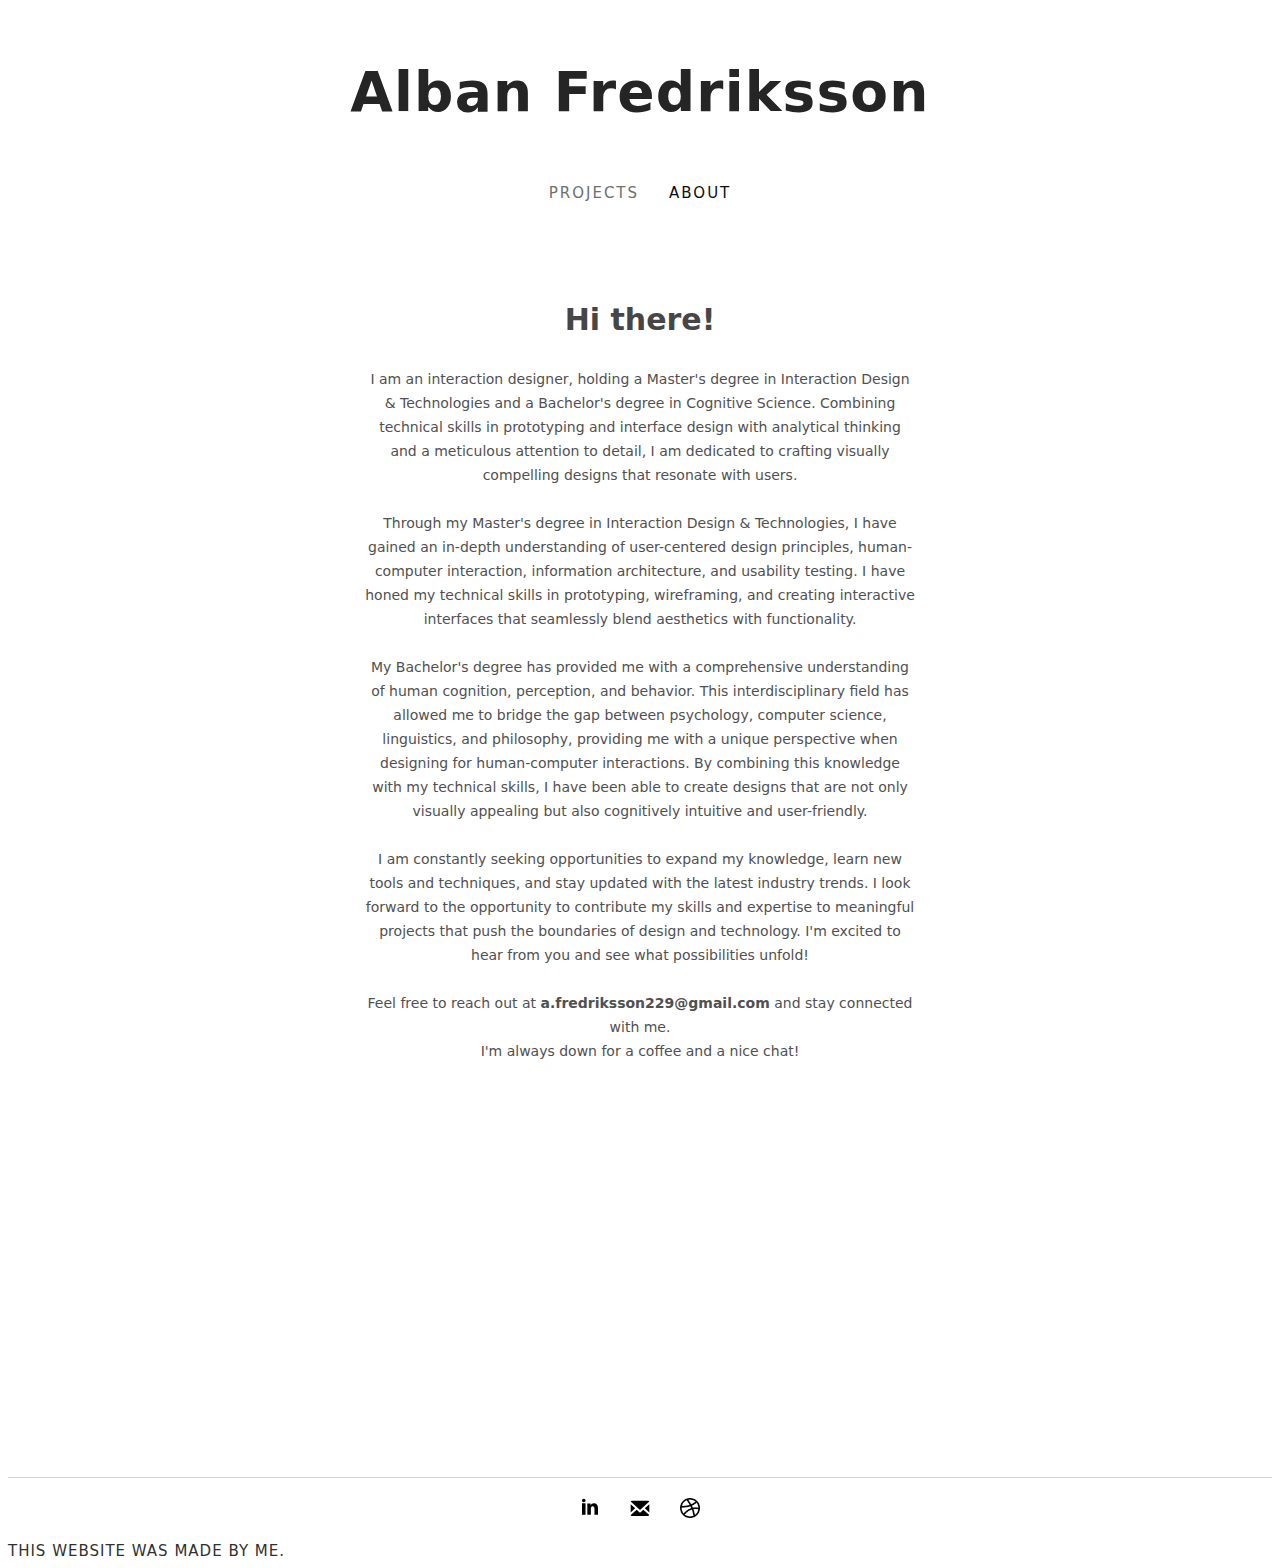
==== About.html @ 3cfa6dbd "Update About.html" ====
<!DOCTYPE html>
<html lang="en">
  <head>
    <meta charset="UTF-8" />
    <meta name="viewport" content="width=device-width, initial-scale=1.0" />
    <title>About</title>
    <link rel="stylesheet" href="About.css" />
    <link
      href="https://fonts.googleapis.com/css2?family=Montserrat:wght@200;300;400;500;700&display=swap"
      rel="stylesheet"
    />
  </head>
  <body>
    <div class="name-header">
      <a href="index.html">
        <div class="name">Alban Fredriksson</div>
      </a>
    </div>

    <div class="navigation-bar">
      <a class="projects" href="index.html">PROJECTS</a>
      <a class="about" href="About.html">ABOUT</a>
    </div>

    <div class="bilden">
      <img class="bild" src="photos/Alban porträtt (1 of 1).jpg" alt="" />
    </div>

    <div class="text">
      <p><span class="hi">Hi there!</span></p>
      <p class="texten">
        I am an interaction designer, holding a Master's degree in Interaction
        Design & Technologies and a Bachelor's degree in Cognitive Science.
        Combining technical skills in prototyping and interface design with
        analytical thinking and a meticulous attention to detail, I am dedicated
        to crafting visually compelling designs that resonate with users.
        <br /><br />
        Through my Master's degree in Interaction Design & Technologies, I have
        gained an in-depth understanding of user-centered design principles,
        human-computer interaction, information architecture, and usability
        testing. I have honed my technical skills in prototyping, wireframing,
        and creating interactive interfaces that seamlessly blend aesthetics
        with functionality.<br /><br />
        My Bachelor's degree has provided me with a comprehensive understanding
        of human cognition, perception, and behavior. This interdisciplinary
        field has allowed me to bridge the gap between psychology, computer
        science, linguistics, and philosophy, providing me with a unique
        perspective when designing for human-computer interactions. By combining
        this knowledge with my technical skills, I have been able to create
        designs that are not only visually appealing but also cognitively
        intuitive and user-friendly.<br /><br />I am constantly seeking
        opportunities to expand my knowledge, learn new tools and techniques,
        and stay updated with the latest industry trends. I look forward to the
        opportunity to contribute my skills and expertise to meaningful projects
        that push the boundaries of design and technology. I'm excited to hear
        from you and see what possibilities unfold!<br /><br />Feel free to
        reach out at
        <span class="mail-bold">a.fredriksson229@gmail.com</span> and stay
        connected with me. <br />
        I'm always down for a coffee and a nice chat!
      </p>
    </div>

    <footer class="footer">
      <div class="footer-logos">
        <div class="footer-logo">
          <a
            href="https://www.linkedin.com/in/alban-fredriksson-b3a332230/"
            target="_blank"
          >
            <img src="photos/linkedin.svg" alt="LinkedIn" />
          </a>
        </div>
        <div class="footer-logo">
          <a href="mailto:a.fredriksson229@gmail.com">
            <img
              src="photos/6493080ecf2ab5a0b901a408_social-30.svg"
              alt="Mail"
            />
          </a>
        </div>
        <div class="footer-logo">
          <a href="https://dribbble.com/AlbanFredriksson" target="_blank">
            <img
              src="photos/64ad4845d4f75b8d29791ae5_87400.png"
              alt="Dribbble"
            />
          </a>
        </div>
      </div>
    </footer>
    <div class="madebyme">THIS WEBSITE WAS MADE BY ME.</div>
  </body>
</html>
---- About.css ----
.name-header, .navigation-bar {
  animation: transitionIn 0.75s;
}

.bilden, .texten, .hi, .text {
  animation: fadeIn 0.75s;

}

@keyframes transitionIn {
  from {
    opacity: 0;
    transform: translateY(30px);
  }

  to {
    opacity: 1;
    transform: translateY(0px);
  }
}

@keyframes fadeIn {
  from {
    opacity: 0;
    transform: translateX(-50px);
  }

  to {
    opacity: 1;
    transform: translateX(0px);

  }
}


body {
  margin-top: 60px;
  display: flex;
  flex-direction: column;
  min-height: 100vh;
  height: 1500px;
  font-family: system-ui, -apple-system, BlinkMacSystemFont, 'Segoe UI', Roboto, Oxygen, Ubuntu, Cantarell, 'Open Sans', 'Helvetica Neue', sans-serif;
}

a {
  text-decoration: none;
  font-weight: 700;
  color: rgb(48, 48, 48);
}

.name-header {
  display: flex;
  justify-content: center;
  font-size: 55px;
  transition: opacity 0.2s;
  letter-spacing: 1.2px;

}

.name {
  color: rgb(37, 37, 37);
}

.name-header:hover {
  opacity: 0.7;
}

.alban {
  font-size: 40px;
  color: rgb(0, 0, 0);
  font-weight: 600;
  align-items: center;
  text-align: center;
  transition: opacity 0.15s, width 0.15s;
}

.albandiv {
  align-items: center;
  text-align: center;
}

.bild {
  width: 250px;
  border-radius: 15px;
}

.bilden {
  align-items: center;
  text-align: center;
  margin-top: 50px;
}

.länkar {
  text-align: center;
  font-size: 20px;
  margin-top: 50px;
  transition: opacity 0.15s, width 0.15s;
}

.text {
  display: flex;
  flex-direction: column;
  text-align: center;
  align-items: center;
  color: rgb(44, 44, 44);
}

.hi {
  font-size: 30px;
  font-weight: bolder;
  color: rgb(70, 70, 70);
}

.mail-bold{
  font-weight: bold;
}



.texten {
  width: 550px;
  color: rgb(80, 80, 80);
  line-height: 24px;
  font-size: 14px;
}

.footer {
  margin-top: auto;
  display: flex;
  justify-content: center;
  align-items: center;
  background-color: #ffffff;
  padding: 20px 0;
  border-style: solid;
  border-color: rgb(213, 213, 213);
  border-bottom: white;
  border-left: white;
  border-right: white;
  border-width: 1px;
}

.footer-logos {
  display: flex;
  justify-content: center;
  gap: 30px;
  padding: 0;
}

.footer-logo img {
  width: 20px;
  height: 20px;
}

.navigation-bar {
  display: flex;
  justify-content: center;
  margin-top: 45px;
  color: rgb(48, 48, 48);
  font-weight: 300;
  transition: opacity 0.3s;
}

.footer-logo:hover {
  opacity: 0.7;
}

.about {
  font-size: 15px;
  font-weight: 300;
  padding: 15px;
  transition: opacity 0.2s;
  color: rgb(13, 13, 13);
  letter-spacing: 2px;

}

.about:hover {
  opacity: 0.8;
}

.projects {
  font-size: 15px;
  font-weight: 300;
  padding: 15px;
  color: rgb(110, 110, 110);
  letter-spacing: 2px;

}

.projects:hover {
  color: rgb(13, 13, 13);
}

.madebyme{
  color: rgb(48, 48, 48);
  font-size: 15px;
  font-weight: 300;
  letter-spacing: 1px;
}
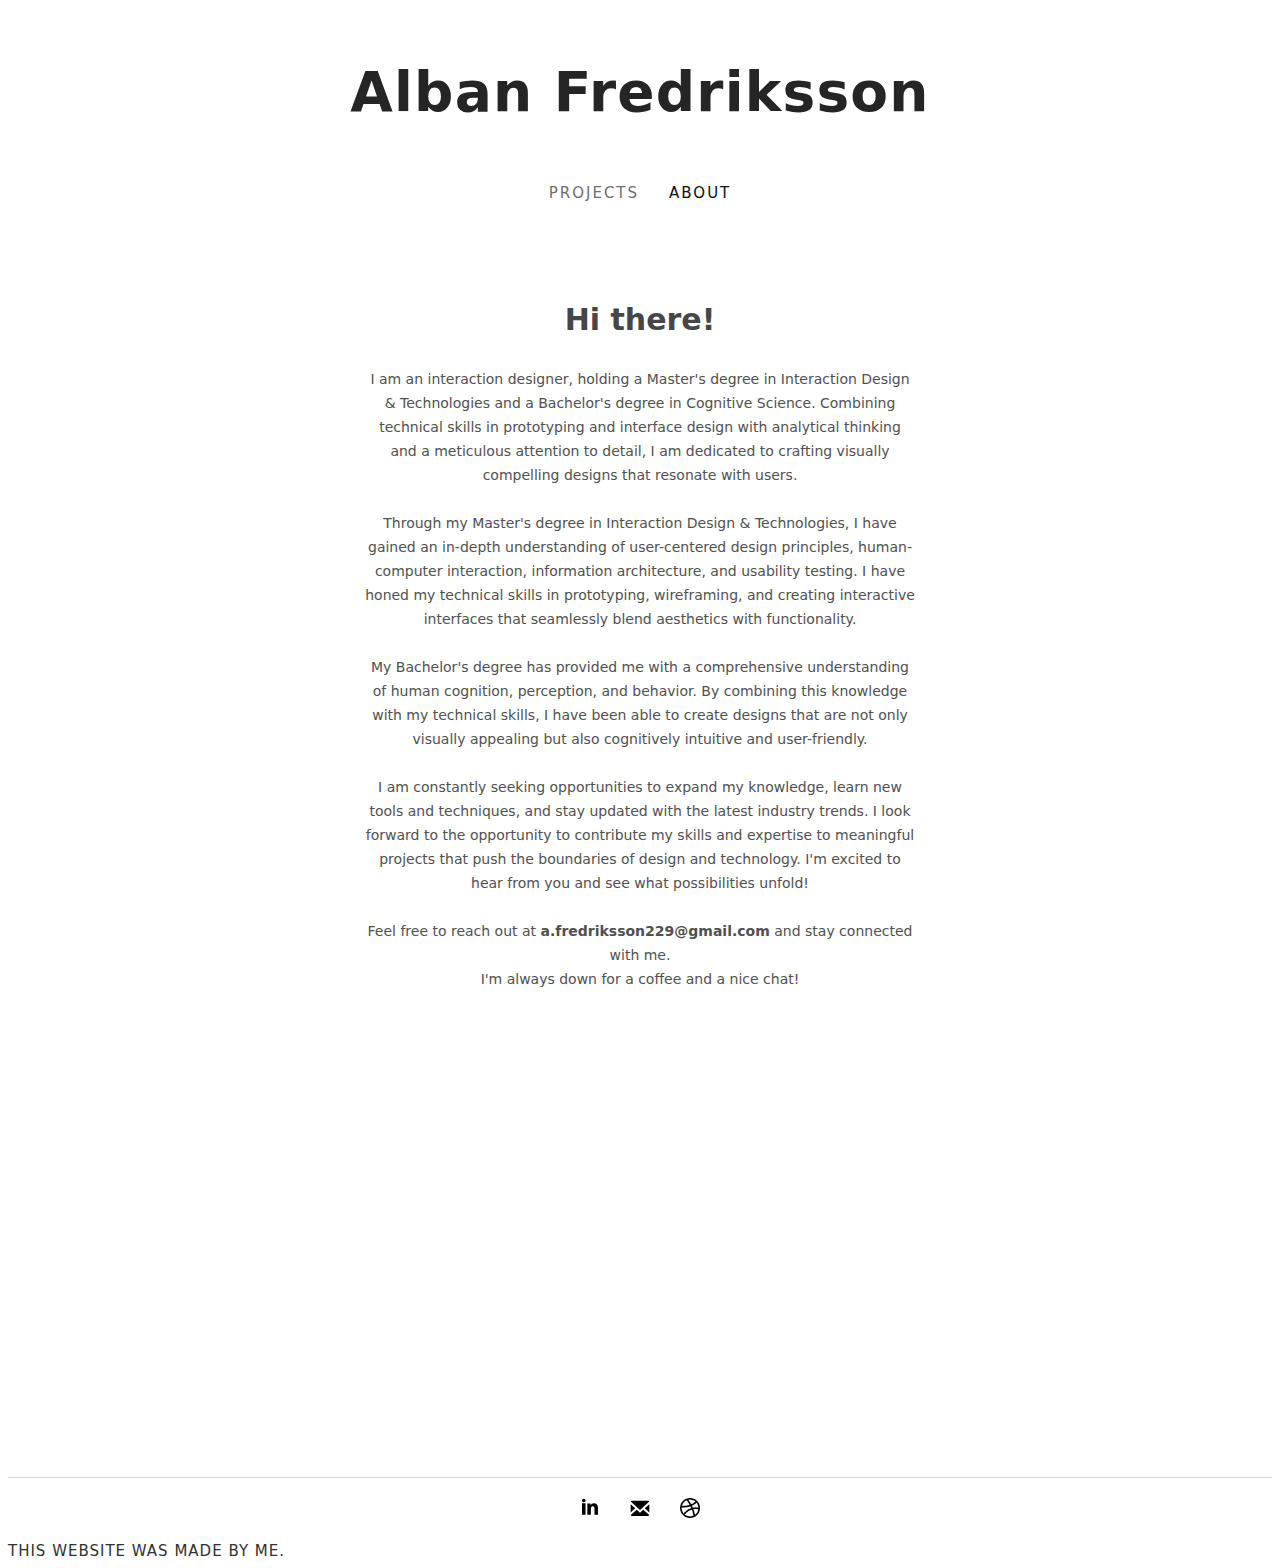
==== commit bc1dc244: "Update About.html" ====
--- a/About.html
+++ b/About.html
@@ -42,10 +42,7 @@
         and creating interactive interfaces that seamlessly blend aesthetics
         with functionality.<br /><br />
         My Bachelor's degree has provided me with a comprehensive understanding
-        of human cognition, perception, and behavior. This interdisciplinary
-        field has allowed me to bridge the gap between psychology, computer
-        science, linguistics, and philosophy, providing me with a unique
-        perspective when designing for human-computer interactions. By combining
+        of human cognition, perception, and behavior. By combining
         this knowledge with my technical skills, I have been able to create
         designs that are not only visually appealing but also cognitively
         intuitive and user-friendly.<br /><br />I am constantly seeking
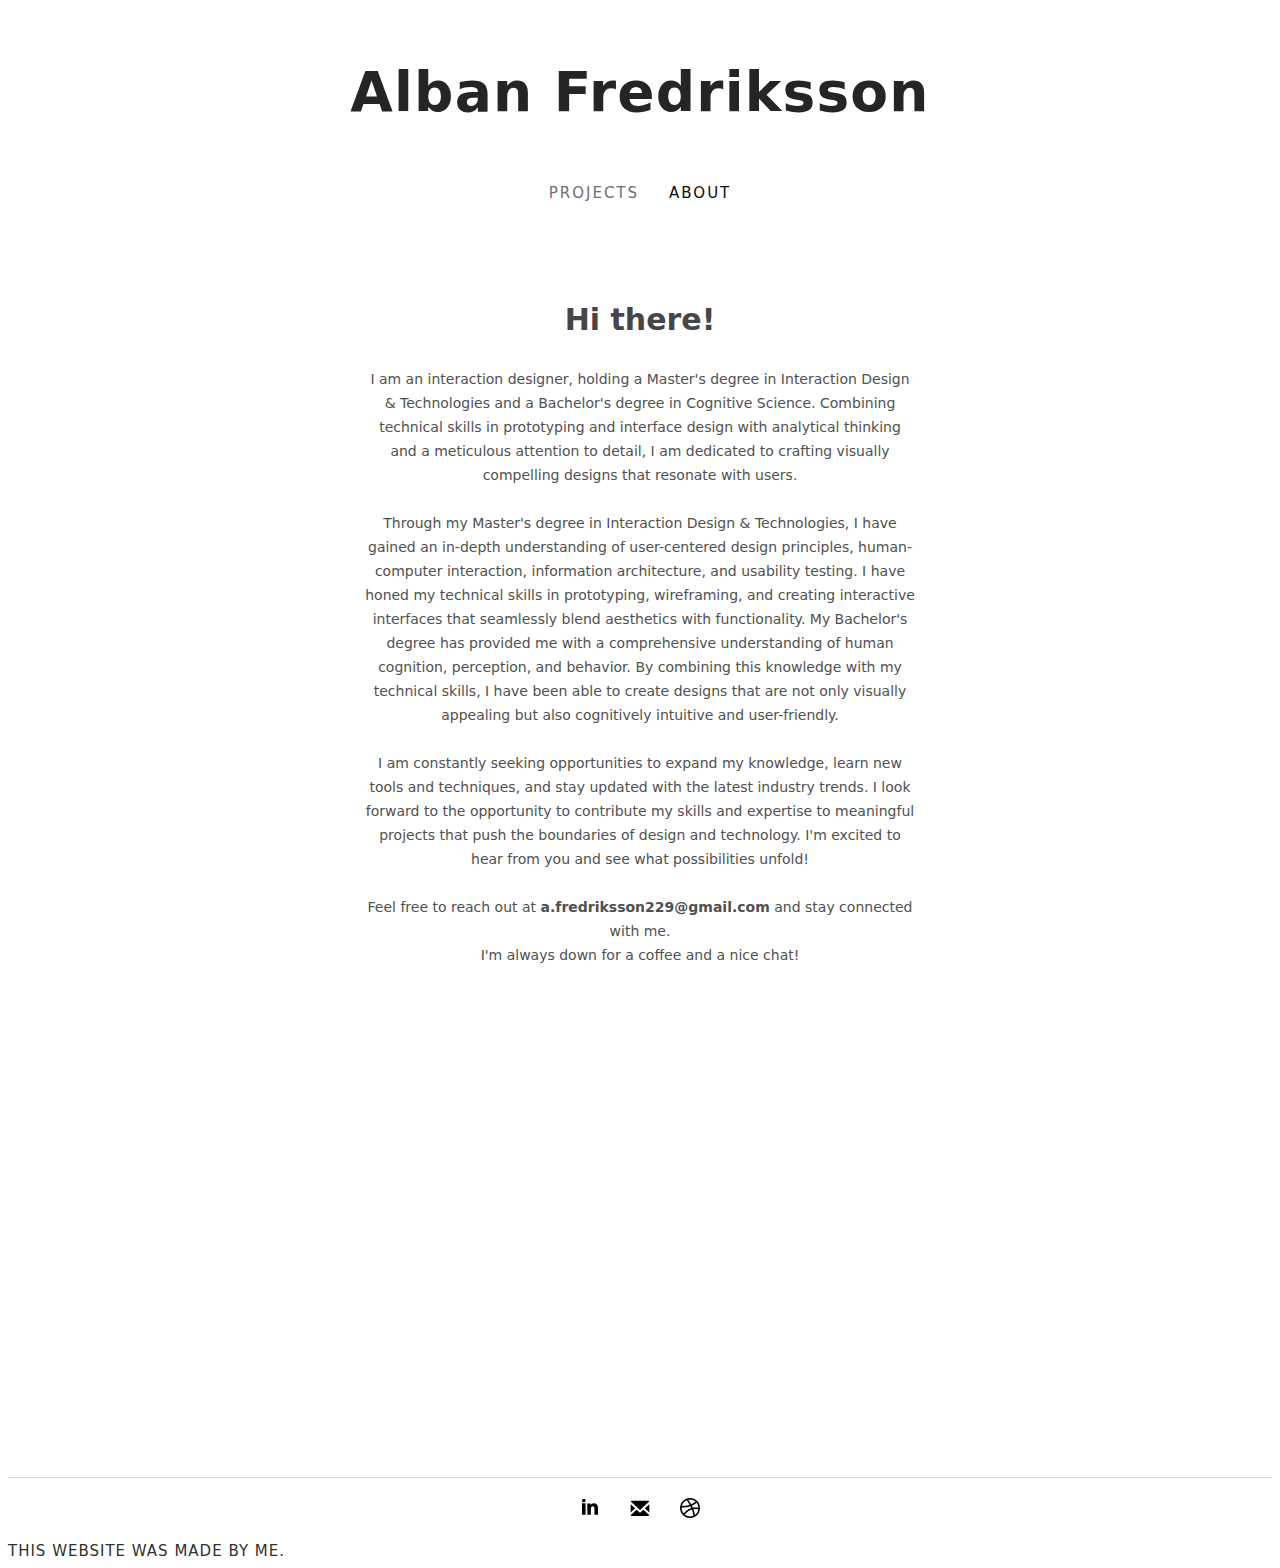
==== commit 92bb9f73: "Update About.html" ====
--- a/About.html
+++ b/About.html
@@ -40,8 +40,7 @@
         human-computer interaction, information architecture, and usability
         testing. I have honed my technical skills in prototyping, wireframing,
         and creating interactive interfaces that seamlessly blend aesthetics
-        with functionality.<br /><br />
-        My Bachelor's degree has provided me with a comprehensive understanding
+        with functionality.  My Bachelor's degree has provided me with a comprehensive understanding
         of human cognition, perception, and behavior. By combining
         this knowledge with my technical skills, I have been able to create
         designs that are not only visually appealing but also cognitively
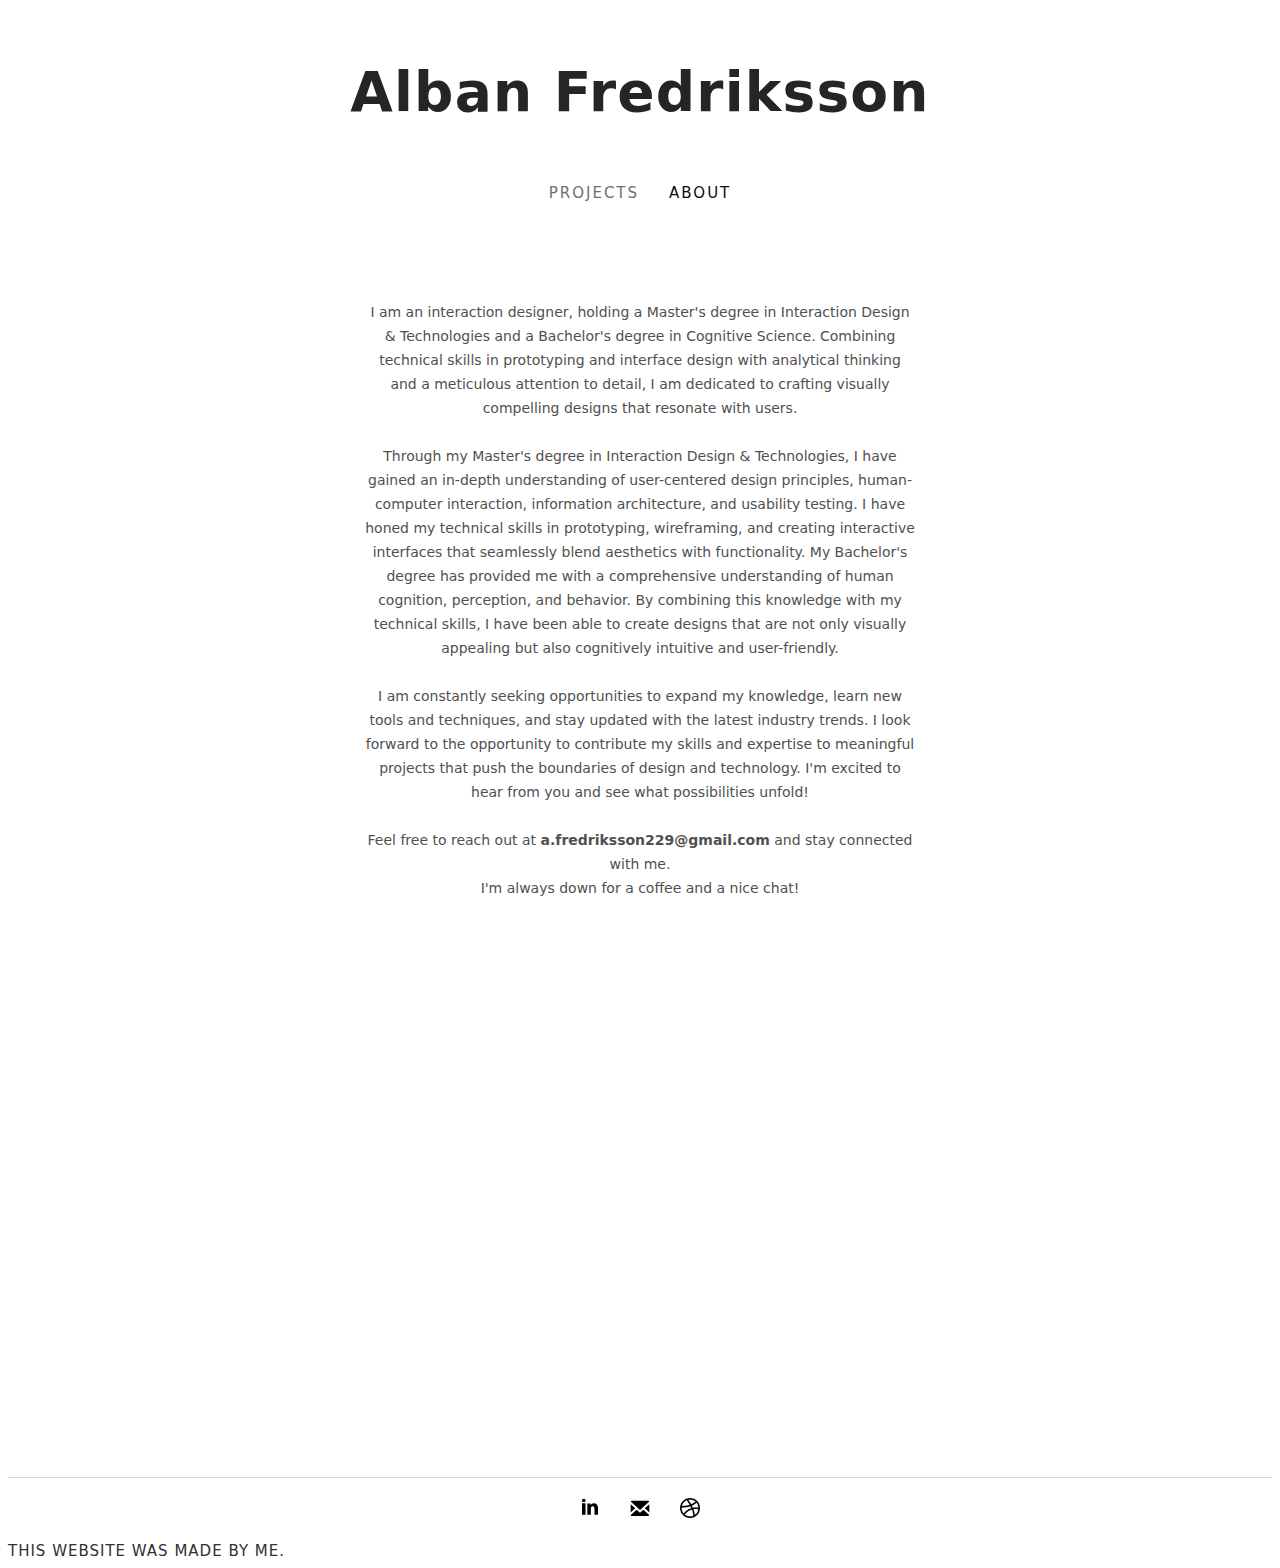
==== commit d701328e: "Update About.html" ====
--- a/About.html
+++ b/About.html
@@ -27,7 +27,6 @@
     </div>
 
     <div class="text">
-      <p><span class="hi">Hi there!</span></p>
       <p class="texten">
         I am an interaction designer, holding a Master's degree in Interaction
         Design & Technologies and a Bachelor's degree in Cognitive Science.
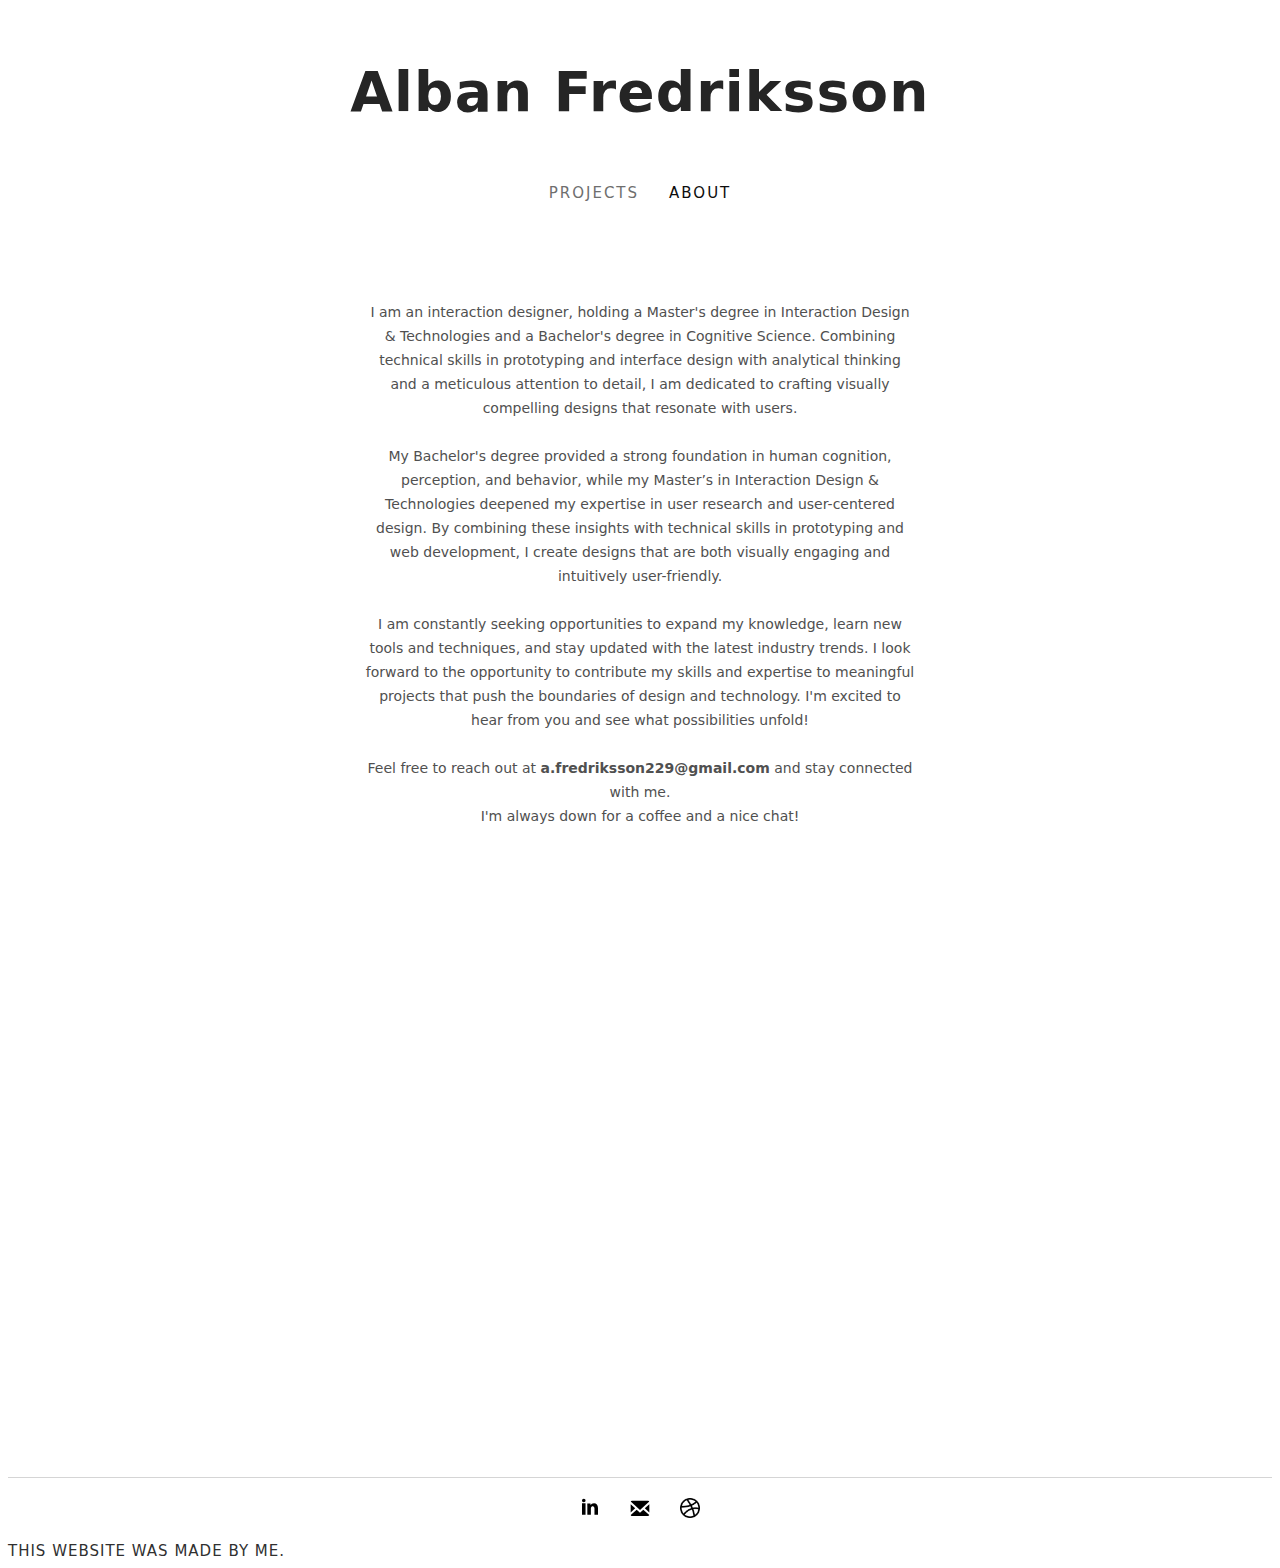
==== commit 5794d648: "Update About.html" ====
--- a/About.html
+++ b/About.html
@@ -34,16 +34,7 @@
         analytical thinking and a meticulous attention to detail, I am dedicated
         to crafting visually compelling designs that resonate with users.
         <br /><br />
-        Through my Master's degree in Interaction Design & Technologies, I have
-        gained an in-depth understanding of user-centered design principles,
-        human-computer interaction, information architecture, and usability
-        testing. I have honed my technical skills in prototyping, wireframing,
-        and creating interactive interfaces that seamlessly blend aesthetics
-        with functionality.  My Bachelor's degree has provided me with a comprehensive understanding
-        of human cognition, perception, and behavior. By combining
-        this knowledge with my technical skills, I have been able to create
-        designs that are not only visually appealing but also cognitively
-        intuitive and user-friendly.<br /><br />I am constantly seeking
+        My Bachelor's degree provided a strong foundation in human cognition, perception, and behavior, while my Master’s in Interaction Design & Technologies deepened my expertise in user research and user-centered design. By combining these insights with technical skills in prototyping and web development, I create designs that are both visually engaging and intuitively user-friendly.<br /><br />I am constantly seeking
         opportunities to expand my knowledge, learn new tools and techniques,
         and stay updated with the latest industry trends. I look forward to the
         opportunity to contribute my skills and expertise to meaningful projects
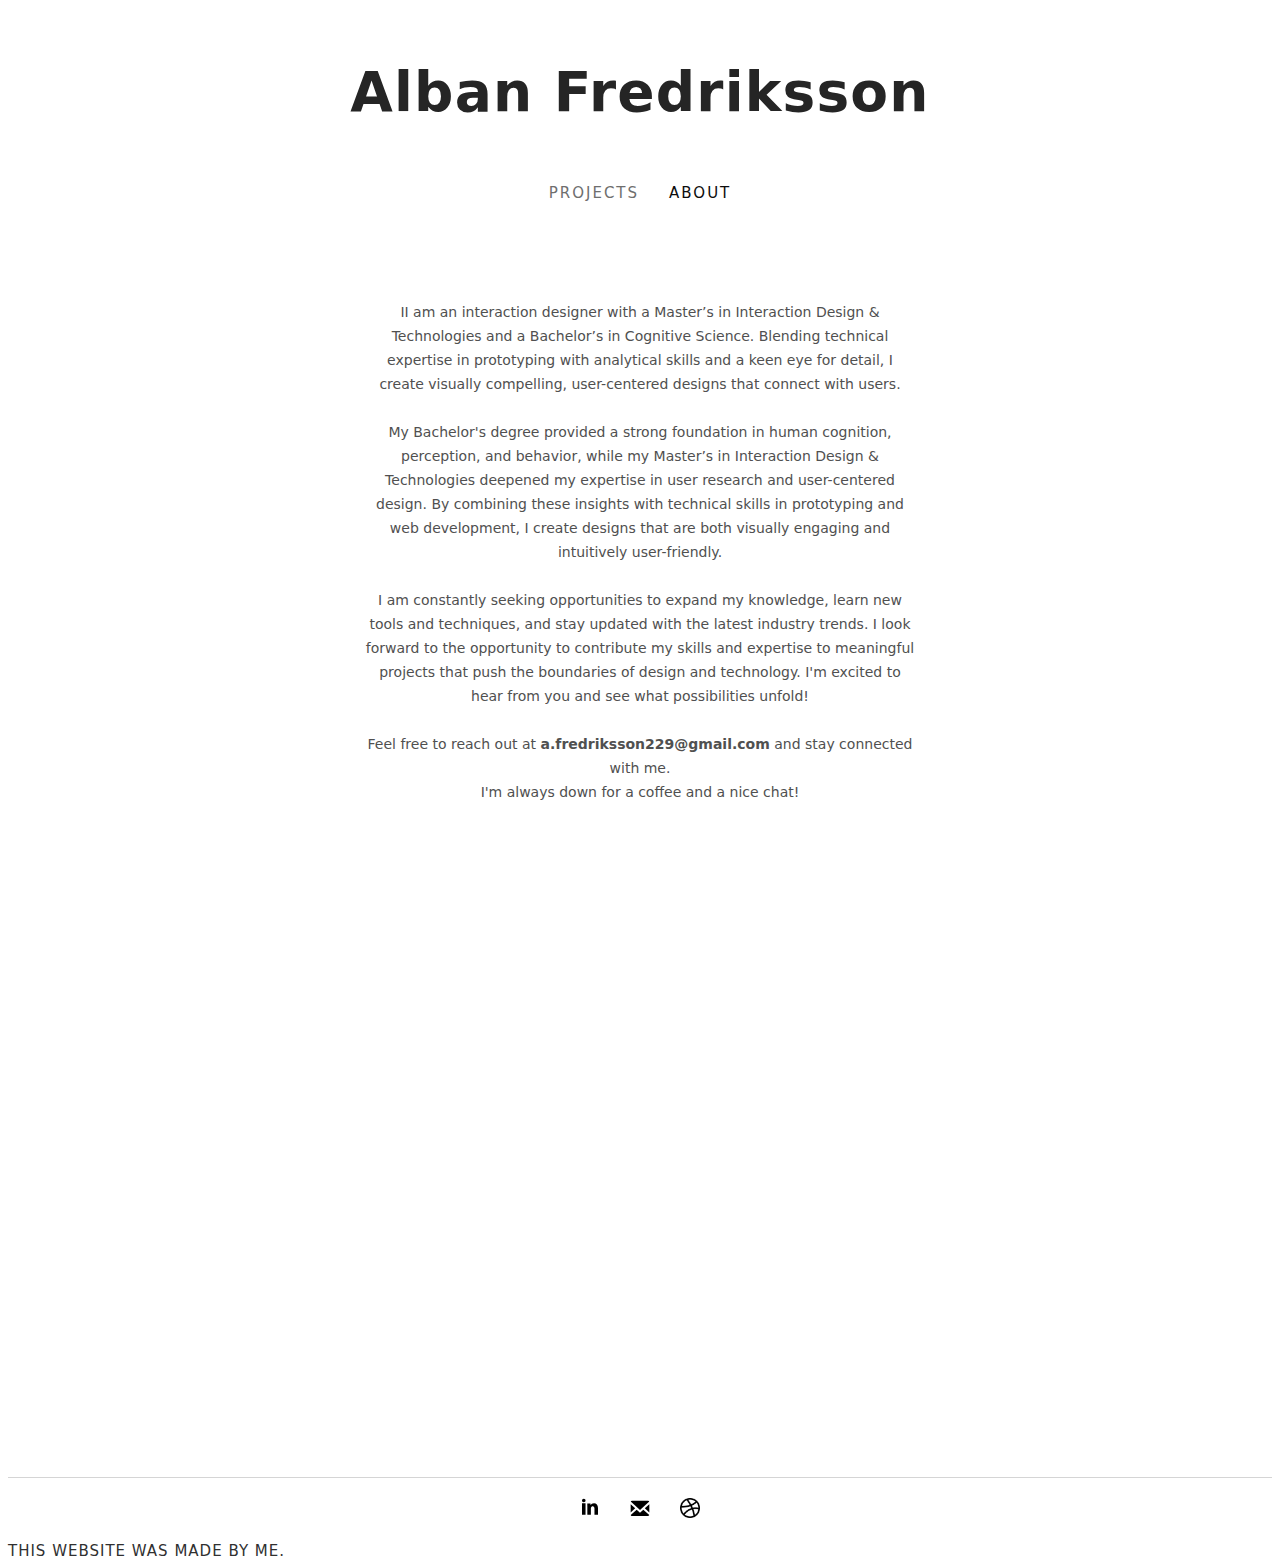
==== commit dd9e58aa: "Update About.html" ====
--- a/About.html
+++ b/About.html
@@ -28,11 +28,7 @@
 
     <div class="text">
       <p class="texten">
-        I am an interaction designer, holding a Master's degree in Interaction
-        Design & Technologies and a Bachelor's degree in Cognitive Science.
-        Combining technical skills in prototyping and interface design with
-        analytical thinking and a meticulous attention to detail, I am dedicated
-        to crafting visually compelling designs that resonate with users.
+        II am an interaction designer with a Master’s in Interaction Design & Technologies and a Bachelor’s in Cognitive Science. Blending technical expertise in prototyping with analytical skills and a keen eye for detail, I create visually compelling, user-centered designs that connect with users.
         <br /><br />
         My Bachelor's degree provided a strong foundation in human cognition, perception, and behavior, while my Master’s in Interaction Design & Technologies deepened my expertise in user research and user-centered design. By combining these insights with technical skills in prototyping and web development, I create designs that are both visually engaging and intuitively user-friendly.<br /><br />I am constantly seeking
         opportunities to expand my knowledge, learn new tools and techniques,
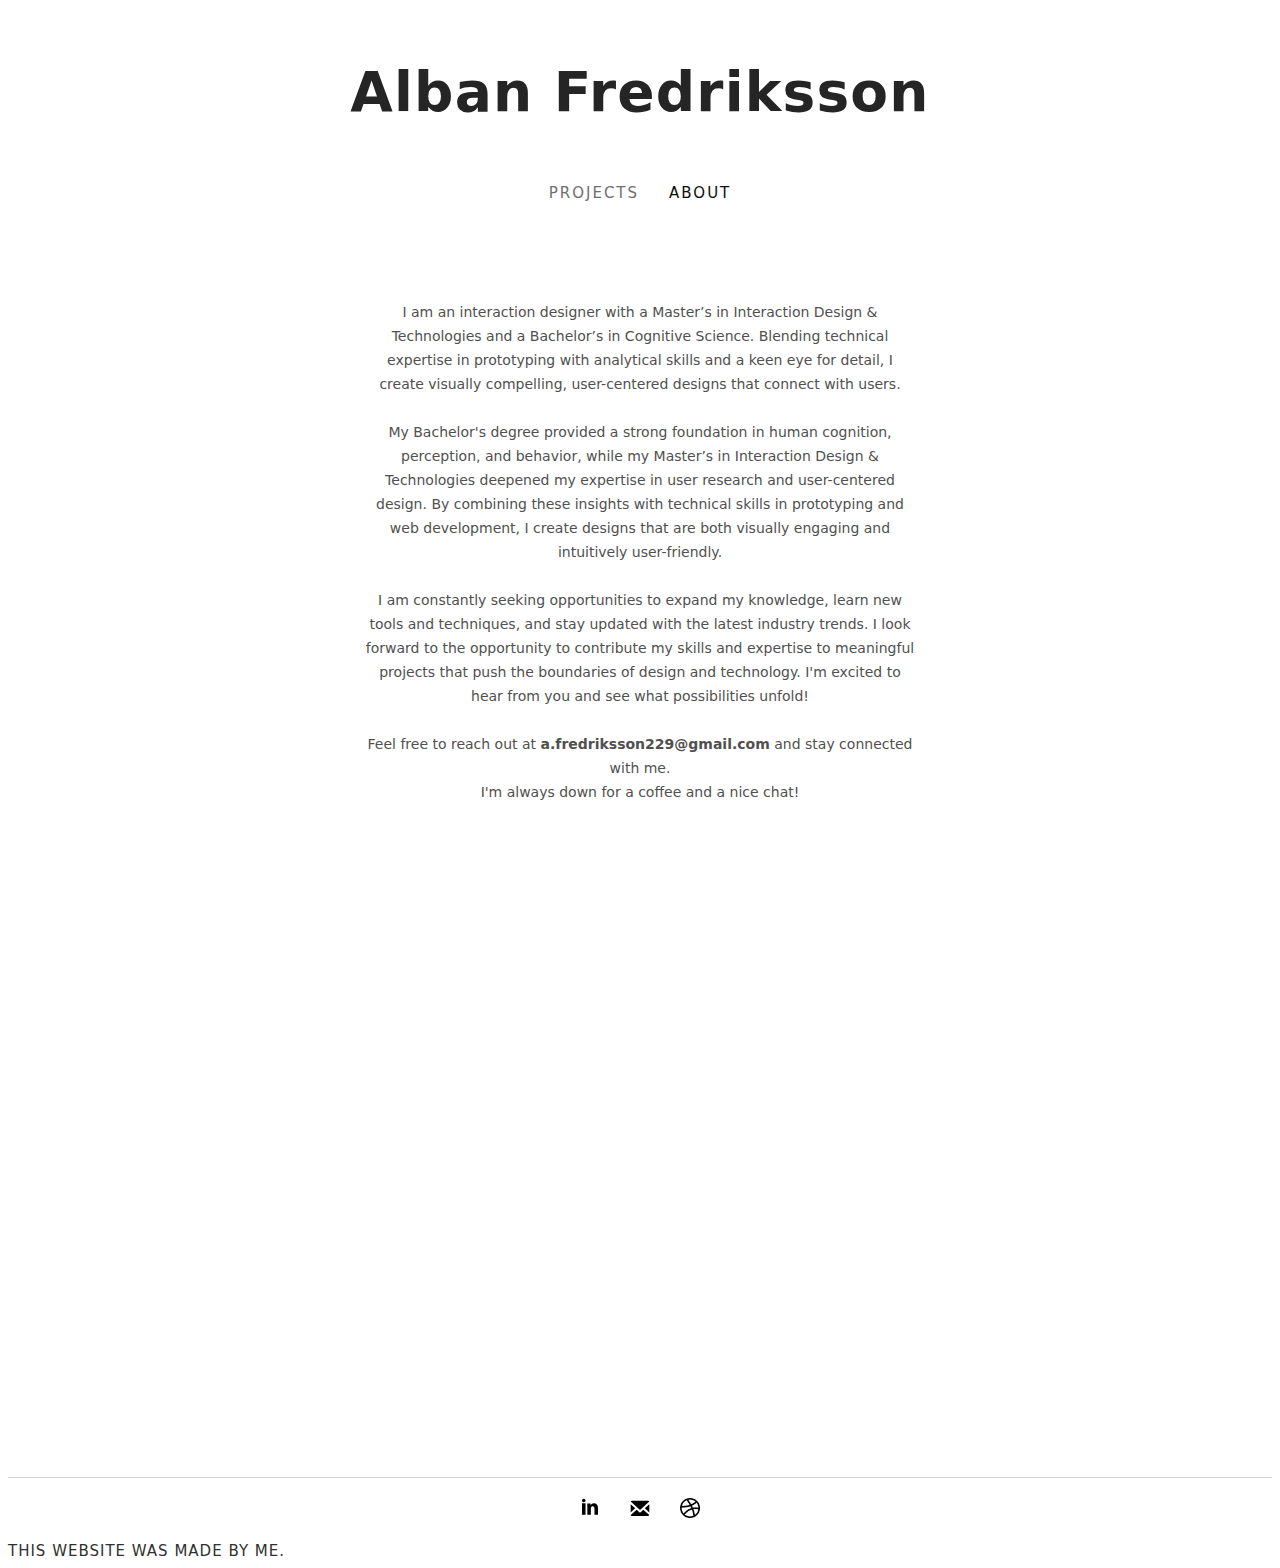
==== commit b90090cc: "Update About.html" ====
--- a/About.html
+++ b/About.html
@@ -28,7 +28,7 @@
 
     <div class="text">
       <p class="texten">
-        II am an interaction designer with a Master’s in Interaction Design & Technologies and a Bachelor’s in Cognitive Science. Blending technical expertise in prototyping with analytical skills and a keen eye for detail, I create visually compelling, user-centered designs that connect with users.
+        I am an interaction designer with a Master’s in Interaction Design & Technologies and a Bachelor’s in Cognitive Science. Blending technical expertise in prototyping with analytical skills and a keen eye for detail, I create visually compelling, user-centered designs that connect with users.
         <br /><br />
         My Bachelor's degree provided a strong foundation in human cognition, perception, and behavior, while my Master’s in Interaction Design & Technologies deepened my expertise in user research and user-centered design. By combining these insights with technical skills in prototyping and web development, I create designs that are both visually engaging and intuitively user-friendly.<br /><br />I am constantly seeking
         opportunities to expand my knowledge, learn new tools and techniques,
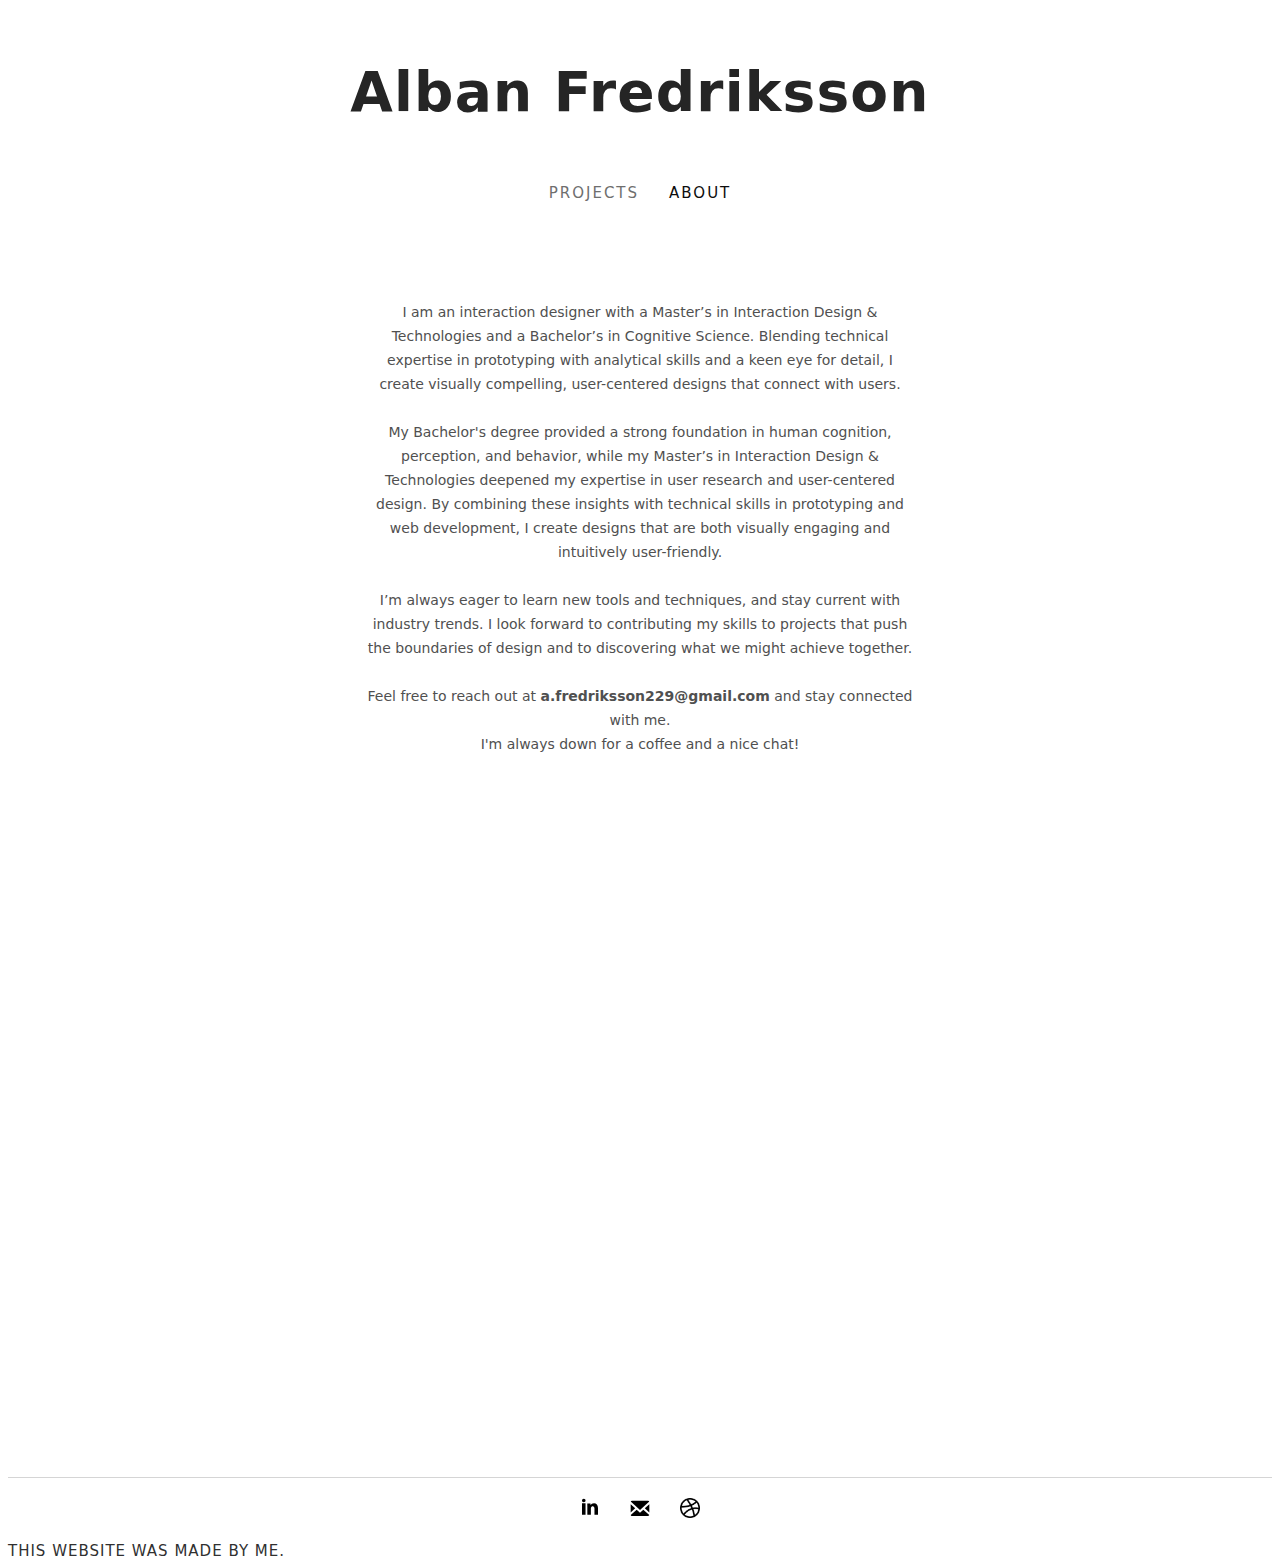
==== commit b6ddd4b5: "Update About.html" ====
--- a/About.html
+++ b/About.html
@@ -30,12 +30,12 @@
       <p class="texten">
         I am an interaction designer with a Master’s in Interaction Design & Technologies and a Bachelor’s in Cognitive Science. Blending technical expertise in prototyping with analytical skills and a keen eye for detail, I create visually compelling, user-centered designs that connect with users.
         <br /><br />
-        My Bachelor's degree provided a strong foundation in human cognition, perception, and behavior, while my Master’s in Interaction Design & Technologies deepened my expertise in user research and user-centered design. By combining these insights with technical skills in prototyping and web development, I create designs that are both visually engaging and intuitively user-friendly.<br /><br />I am constantly seeking
-        opportunities to expand my knowledge, learn new tools and techniques,
-        and stay updated with the latest industry trends. I look forward to the
-        opportunity to contribute my skills and expertise to meaningful projects
-        that push the boundaries of design and technology. I'm excited to hear
-        from you and see what possibilities unfold!<br /><br />Feel free to
+        My Bachelor's degree provided a strong foundation in human cognition, perception, and behavior, while my Master’s in Interaction Design & Technologies 
+        deepened my expertise in user research and user-centered design. By combining these insights with technical skills in prototyping and web development, 
+        I create designs that are both visually engaging and intuitively user-friendly.<br /><br />I’m always eager to learn new tools and techniques, 
+        and stay current with industry trends. I look forward to contributing my skills to projects that push the boundaries of design and to discovering 
+        what we might achieve together.
+        <br /><br />Feel free to
         reach out at
         <span class="mail-bold">a.fredriksson229@gmail.com</span> and stay
         connected with me. <br />
